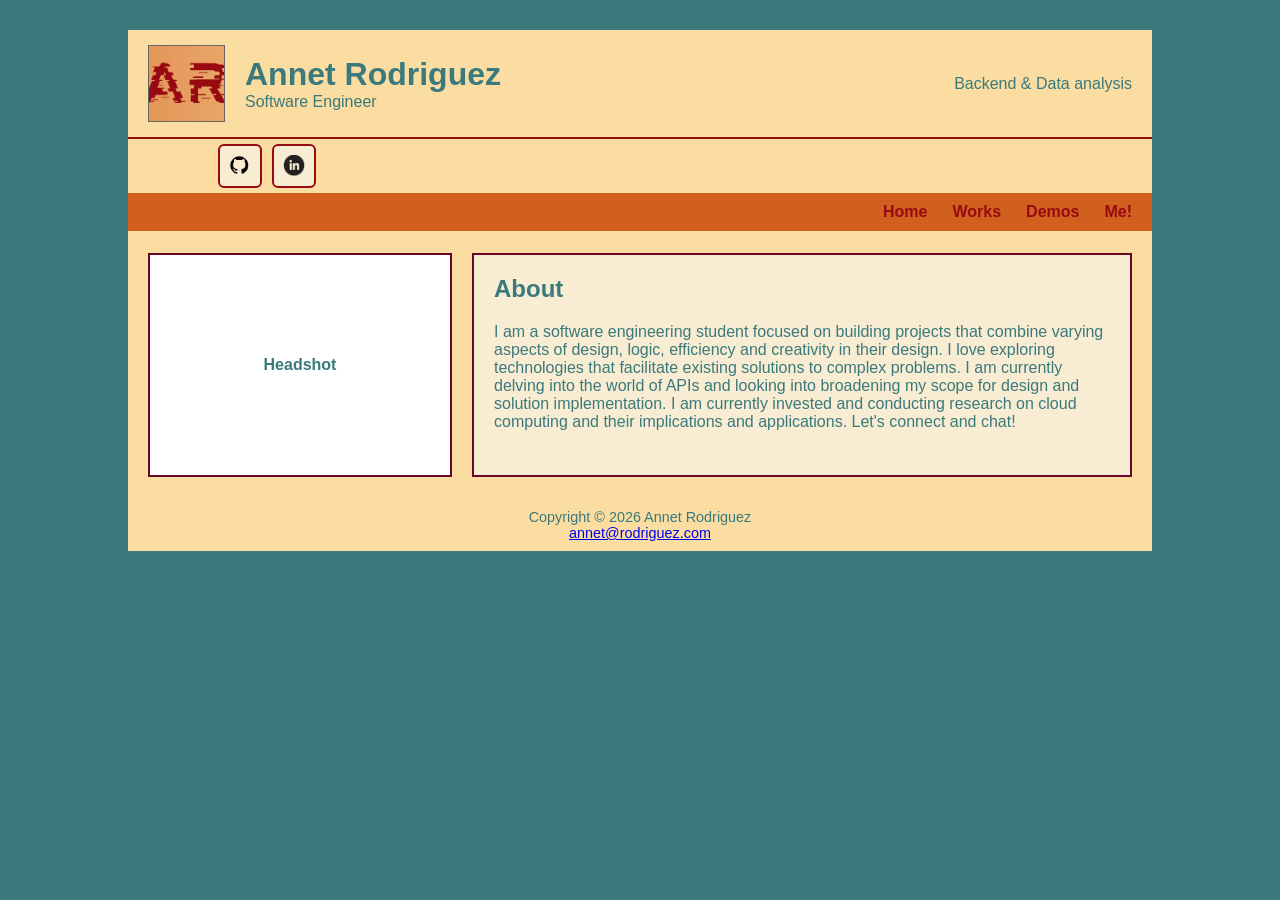
==== index.html @ 128ba988 "Add files via upload" ====
<!DOCTYPE html>
<html lang ='en'>
<head>
    <meta charset = "UTF-8">
    <meta name="viewport" content="width=device-width"/>
    <link rel="icon" type="image/png" href="ARFav.png">
    <title>Annet Rodriguez</title>
    <link rel="stylesheet" href="details.css">
</head>
<body>
    <div id = "wrapper">

    <!--top header section -->
    <header>
            <img src="ARFav.png" alt="Annet logo" class="logo">
            <div class="title">
                <h1> Annet Rodriguez</h1>
                <p>Software Engineer</p>
            </div>

        <div class="tag">
            <p>Backend & Data analysis</p>
        </div>
    </header>

<div class="socials">
    <a href="https://github.com" target="_blank" class="icon-btn">
        <img src="githubImg.png" alt="GitHub">
    </a>

    <a href="https://linkedin.com" target="_blank" class="icon-btn">
        <img src="linkedInImg.png" alt="LinkedIn">
    </a>
</div>

<nav>
    <ul>
        <li><a href="#">Home</a></li>
        <li><a href="#">Works</a></li>
        <li><a href="#">Demos</a></li>
        <li><a href="#">Me!</a></li>   
    </ul>
</nav>

<main>
    <section class="homeArea">
        <div class="headshotBox">
            <p>Headshot<p>
        </div>

        <div class="aboutMe">
            <h2>About</h2>
            <p>
                I am a software engineering student focused on building projects that combine
                varying aspects of design, logic, efficiency and creativity in their design. I love exploring 
                technologies that facilitate existing solutions to complex problems. I am currently delving into
                the world of APIs and looking into broadening my scope for design and solution implementation. I am currently invested and conducting research 
                on cloud computing and their implications and applications.
                Let's connect and chat!
            </p>
        </div>
    </section>
</main>
<footer>
        Copyright &copy; 2026 Annet Rodriguez <br>
        <a href="mailto:annet@rodriguez.com">annet@rodriguez.com</a>
</footer>  


</body>
</html>
---- details.css ----
body {
        background-color: #3a797c;
        color: #3a797c;
        font-family: Arial, Helvetica, sans-serif;
        margin: 0;
    }
#wrapper {
    width: 80%;
    margin: 30px auto;
    background-color: #fbdda2 ;
    border: 2px soid #d1601f
}
header{
    display:flex;
    align-items:center;
    gap: 20px;
    padding: 15px 20px;
    border-bottom:2px solid #970a12
}


.logo {
    width: 75px;
    height: 75px;
    object-fit: cover;
    border: 1px solid #666;
}

.title h1 {
    margin: 0;
    font-size: 2rem;
}

.title p {
    margin: 0;
    font-size: .9 rem;
}

.tag {
    margin-left:auto;
    max-width: 250px;
    
}

.socials {
    display: flex;
    gap: 10px;
    padding: 5px 20px 5px 90px;
}

.icon-btn {
    display: flex;
    align-items: center;
    justify-content: center;

    width: 40px;
    height: 40px;

    background-color: #f8edd3;
    border: 2px solid #970a12;
    border-radius: 6px;

    text-decoration: none;
}
.icon-btn img {
    width: 22px;
    height: 22px;
    object-fit: contain;
}

.icon-btn:hover {
    background-color: #ffdca8;
    transform: translateY(-2px);
    cursor: pointer;
}



  nav {
    border-bottom: 2px solid #fbdda2;
    padding: 10px 20px;
    background-color: #d1601f;
    text-align: right
   }
nav ul {
    list-style: none;
    display: flex;
    justify-content: flex-end;
    gap: 25px;
    margin: 0;
    padding: 0;
}

nav a {
    text-decoration: none;
    color: #970a12;
    font-weight: bold;
}

nav a:hover {
    text-decoration: underline;
}

main {
    padding: 20px;
}

.homeArea {
    display: flex;
    gap: 20px;
}
.headshotBox {
    width: 300px;
    height: 220px;
    border: 2px solid #670626;
    background-color: #fff;
    display: flex;
    justify-content: center;
    align-items: center;
    font-weight: bold;
}

.aboutMe {
    flex: 1;
    min-height: 220px;
    border: 2px solid #670626;
    background-color: #f8edd3;
    padding: 20px;
    box-sizing: border-box;
}

.aboutMe h2 {
    margin-top: 0;
}

footer {
    text-align: center;
    padding: 10px;
    border-top: 2px solid #fbdda2;
    font-size: 0.9rem;
}
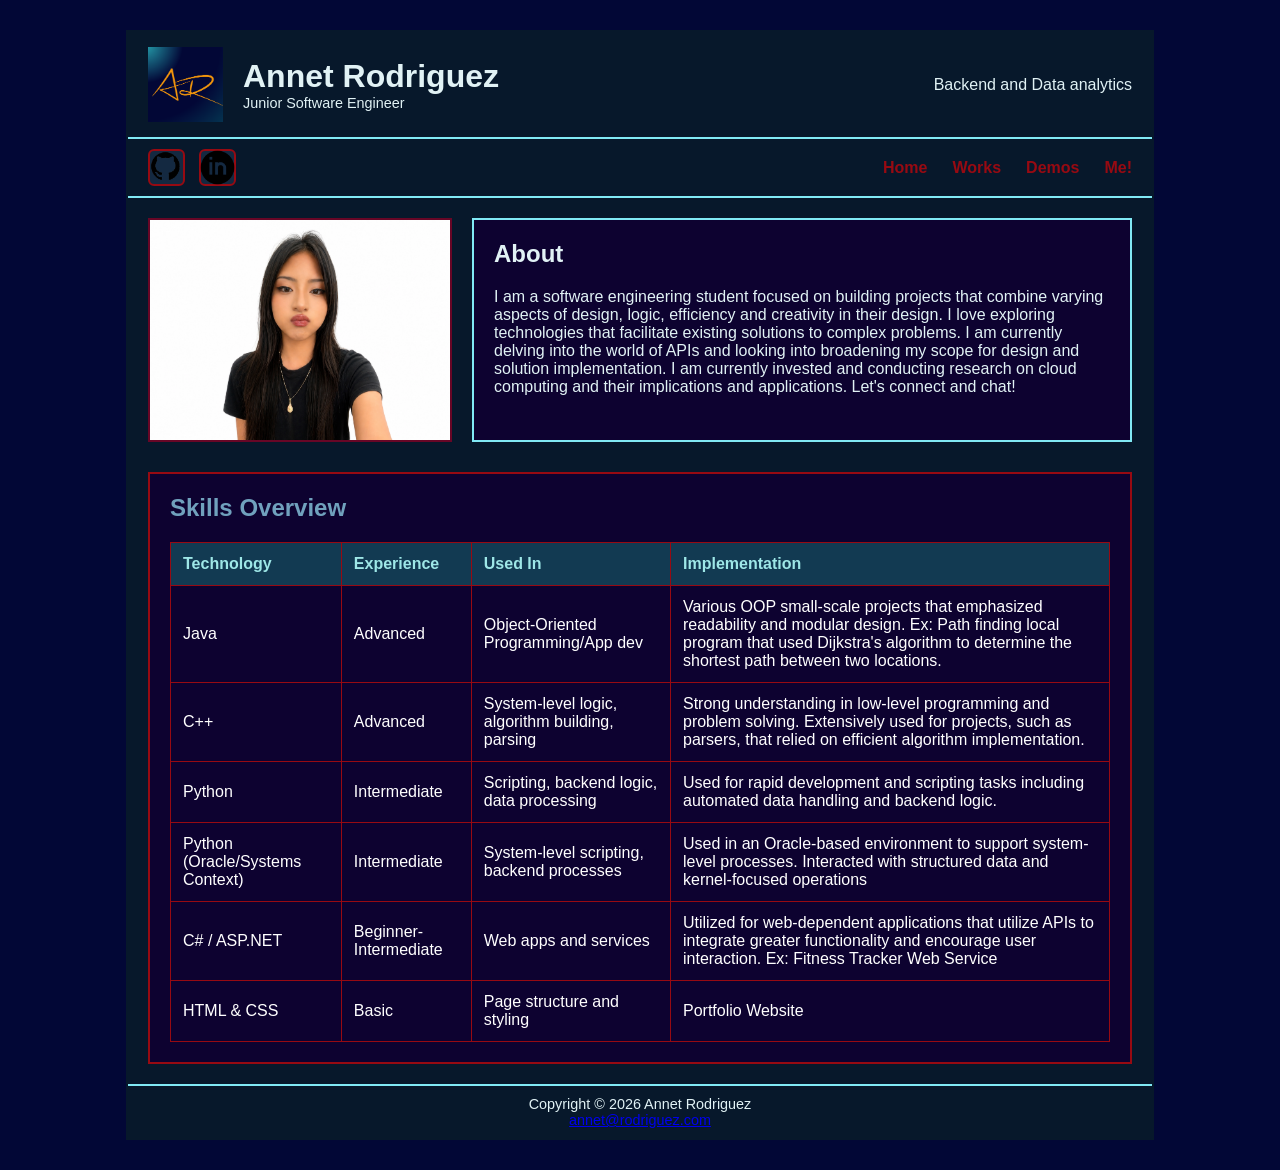
==== commit d3f9605b: "Add files via upload" ====
--- a/index.html
+++ b/index.html
@@ -9,43 +9,45 @@
 </head>
 <body>
     <div id = "wrapper">
-
-    <!--top header section -->
     <header>
             <img src="ARFav.png" alt="Annet logo" class="logo">
             <div class="title">
                 <h1> Annet Rodriguez</h1>
-                <p>Software Engineer</p>
+                <p>Junior Software Engineer</p>
             </div>
 
         <div class="tag">
-            <p>Backend & Data analysis</p>
+            <p> Backend and Data analytics</p>
+
         </div>
     </header>
 
-<div class="socials">
-    <a href="https://github.com" target="_blank" class="icon-btn">
+
+    
+    
+<nav>
+    <div class="navLeft">
+        <a href="https://github.com/net-i" target="_blank" class="icon-btn">
         <img src="githubImg.png" alt="GitHub">
     </a>
 
     <a href="https://linkedin.com" target="_blank" class="icon-btn">
-        <img src="linkedInImg.png" alt="LinkedIn">
+        <img src="linkedInImg.png" alt="GitHub">
     </a>
-</div>
+    </div>
 
-<nav>
-    <ul>
-        <li><a href="#">Home</a></li>
-        <li><a href="#">Works</a></li>
-        <li><a href="#">Demos</a></li>
-        <li><a href="#">Me!</a></li>   
+    <ul class="navRight">
+        <li><a href="index.html">Home</a></li>
+        <li><a href="works.html">Works</a></li>
+        <li><a href="demos.html">Demos</a></li>
+        <li><a href="about.html">Me!</a></li>   
     </ul>
 </nav>
 
 <main>
     <section class="homeArea">
         <div class="headshotBox">
-            <p>Headshot<p>
+            <img src="toSee.png" >
         </div>
 
         <div class="aboutMe">
@@ -60,7 +62,65 @@
             </p>
         </div>
     </section>
+
+    <section class="skillSection">
+        <h2>Skills Overview</h2>
+
+        <table class="skillsTable">
+            <tr>
+                <th>Technology</th>
+                <th>Experience</th>
+                <th>Used In</th>
+                <th>Implementation</th>
+            </tr>
+
+            <tr>
+                <td>Java</td>
+                <td>Advanced</td>
+                <td>Object-Oriented Programming/App dev</td>
+                <td>Various OOP small-scale projects that emphasized readability and modular design. Ex: Path finding local program that used Dijkstra's algorithm to determine the shortest path between two locations.</td>
+            </tr>
+
+            <tr>
+                <td>C++</td>
+                <td>Advanced</td>
+                <td>System-level logic, algorithm building, parsing</td>
+                <td>Strong understanding in low-level programming and problem solving. Extensively used for projects, such as parsers, that relied on efficient algorithm implementation.</td>
+            </tr>
+
+            <tr>
+                <td>Python</td>
+                <td>Intermediate</td>
+                <td>Scripting, backend logic, data processing</td>
+                <td>Used for rapid development and scripting tasks including automated data handling and backend logic. </td>
+            </tr>
+
+            <tr>
+                <td>Python (Oracle/Systems Context)</td>
+                <td>Intermediate</td>
+                <td>System-level scripting, backend processes</td>
+                <td>Used in an Oracle-based environment to support system-level processes. Interacted with structured data and kernel-focused operations </td>
+            </tr>
+
+            <tr>
+                <td>C# / ASP.NET</td>
+                <td>Beginner-Intermediate</td>
+                <td>Web apps and services</td>
+                <td>Utilized for web-dependent applications that utilize APIs to integrate greater functionality and encourage user interaction. Ex: Fitness Tracker Web Service</td>
+            </tr>
+
+             <tr>
+                <td>HTML &amp; CSS</td>
+                <td>Basic</td>
+                <td>Page structure and styling</td>
+                <td>Portfolio Website</td>
+            </tr>
+        </table>
+    </section>
 </main>
+
+
+
 <footer>
         Copyright &copy; 2026 Annet Rodriguez <br>
         <a href="mailto:annet@rodriguez.com">annet@rodriguez.com</a>
--- a/details.css
+++ b/details.css
@@ -1,21 +1,21 @@
 body {
-        background-color: #3a797c;
-        color: #3a797c;
+        background-color: #020736;
+        color: #E1F2F5;
         font-family: Arial, Helvetica, sans-serif;
         margin: 0;
     }
 #wrapper {
     width: 80%;
     margin: 30px auto;
-    background-color: #fbdda2 ;
-    border: 2px soid #d1601f
+    background-color: #07182B;
+    border: 2px solid #07182B
 }
 header{
     display:flex;
     align-items:center;
     gap: 20px;
     padding: 15px 20px;
-    border-bottom:2px solid #970a12
+    border-bottom:2px solid #80e9f5
 }
 
 
@@ -23,7 +23,7 @@
     width: 75px;
     height: 75px;
     object-fit: cover;
-    border: 1px solid #666;
+
 }
 
 .title h1 {
@@ -33,7 +33,7 @@
 
 .title p {
     margin: 0;
-    font-size: .9 rem;
+    font-size: .9rem;
 }
 
 .tag {
@@ -53,23 +53,23 @@
     align-items: center;
     justify-content: center;
 
-    width: 40px;
-    height: 40px;
-
-    background-color: #f8edd3;
+    width: 33px;
+    height: 33px;
+
+    background-color: #142941;
     border: 2px solid #970a12;
     border-radius: 6px;
 
     text-decoration: none;
 }
 .icon-btn img {
-    width: 22px;
-    height: 22px;
+    width: 35px;
+    height: 35px;
     object-fit: contain;
 }
 
 .icon-btn:hover {
-    background-color: #ffdca8;
+    background-color: #335A70;
     transform: translateY(-2px);
     cursor: pointer;
 }
@@ -77,10 +77,14 @@
 
 
   nav {
-    border-bottom: 2px solid #fbdda2;
+    display: flex;
+    justify-content: space-between;
+    align-items: center;
+
+
+    border-bottom: 2px solid #80e9f5;
     padding: 10px 20px;
-    background-color: #d1601f;
-    text-align: right
+    background-color: #07182B;
    }
 nav ul {
     list-style: none;
@@ -90,7 +94,19 @@
     margin: 0;
     padding: 0;
 }
-
+.navLeft{
+    display: flex;
+    align-items: center;
+    gap: 14px;
+}
+.navRight {
+    list-style: none;
+    display: flex;
+    align-items:center;
+    gap: 25px;
+    margin:0; 
+    padding:0;
+}
 nav a {
     text-decoration: none;
     color: #970a12;
@@ -109,7 +125,7 @@
     display: flex;
     gap: 20px;
 }
-.headshotBox {
+.headshotBox img{
     width: 300px;
     height: 220px;
     border: 2px solid #670626;
@@ -120,22 +136,308 @@
     font-weight: bold;
 }
 
+
+/*index page */
+
 .aboutMe {
     flex: 1;
     min-height: 220px;
+    border: 2px solid #80e9f5;
+    background-color: #0d0230;
+    padding: 20px;
+    box-sizing: border-box;
+}
+
+.aboutMe h2 {
+    margin-top: 0;
+}
+
+
+.skillSection {
+    margin-top: 30px;
+    border: 2px solid #970a12;
+    padding: 20px;
+    background-color: #0d0230;
+}
+
+.skillSection h2 {
+    margin-top: 0;
+    color: #70A1BD;
+}
+
+.skillsTable {
+    width: 100%;
+    border-collapse: collapse;
+    color: white;
+}
+
+.skillsTable th {
+    background-color: #123a52;
+    color: #9ee7e7;
+    padding: 12px;
+    text-align: left;
+    border: 1px solid #970a12;
+}
+
+.skillsTable td {
+    padding: 12px;
+    border: 1px solid #970a12;
+}
+
+.skillsTable tr:hover {
+    background-color: #110f35;
+}
+
+
+
+/*works page set up */
+.pageHeader {
+    margin-bottom: 25px;
+}
+
+.pageHeader h2 {
+    margin: 0 0 10px 0;
+    color: #70A1BD;
+    font-size: 2rem;
+}
+
+.pageHeader p {
+    margin: 0;
+    max-width: 700px;
+}
+
+.projectList {
+    display: flex;
+    flex-direction: column;
+    gap: 25px;
+}
+
+.projectCard {
+    display: flex;
+    gap: 20px;
+    padding: 20px;
     border: 2px solid #670626;
-    background-color: #f8edd3;
+    background-color: #0d0230;
+}
+.projectList :hover {
+    background-color: #0f0d34;
+}
+.projectImage {
+    width: 220px;
+    min-height: 150px;
+    background-color: #e8eef1;
+    color: #3a797c;
+    display: flex;
+    justify-content: center;
+    align-items: center;
+    font-weight: bold;
+    flex-shrink: 0;
+}
+
+.projectImage img{
+    width: 100%;
+    height: 150px;
+    object-fit:cover;
+    display:block;
+
+}
+
+
+.projectInfo h3 {
+    margin-top: 0;
+    margin-bottom: 10px;
+    color: #70A1BD;
+}
+
+.projectInfo p {
+    margin-top: 0;
+    line-height: 1.5;
+}
+
+.tech-tags {
+    display: flex;
+    flex-wrap: wrap;
+    gap: 10px;
+    margin-top: 15px;
+}
+.tech-tags :hover {
+    background-color: #123a52;
+}
+
+.tech-tags span {
+    background-color: #123a52;
+    color: #9ee7e7;
+    padding: 6px 12px;
+    border-radius: 20px;
+    font-size: 0.9rem;
+    font-weight: bold;
+}
+
+.demo-tags {
+    display: flex;
+    flex-wrap: wrap;
+    gap: 10px;
+    margin-top: 15px;
+}
+
+.demo-tags a {
+    text-decoration: none;
+}
+.demo-tags span {
+    background-color: #9ee7e7;
+    color: #123a52;
+    padding: 6px 12px;
+    border-radius: 20px;
+    font-size: 0.9rem;
+    font-weight: bold;
+}
+.demo-tags :hover {
+    background-color: #5db3b3;
+}
+
+
+/*demo page set up */
+
+.description {
+    display: flex;
+    flex-direction: column;
+    gap: 20px;
+}
+
+.demoVideo{
+    border: 2px solid #80e9f5;
+    background-color: #0d0230;
+    min-height: 300px;
     padding: 20px;
     box-sizing: border-box;
 }
 
-.aboutMe h2 {
-    margin-top: 0;
-}
+ .demoAbout {
+    border: 2px solid #80e9f5;
+    background-color: #0d0230;
+    padding: 20px;
+    box-sizing: border-box;
+}
+
+ .demoAbout h2{
+    margin-top: 0;
+    color: #70A1BD;
+ }
+.feature-list {
+    list-style-type: square;
+    padding-left: 0;
+    list-style-position: inside;
+}
+
+.feature-list li {
+    position: relative;
+    padding-left: 20px;
+    margin-bottom: 10px;
+}
+
+
+
+/*about me page set up */
+
+.meLayout {
+    display: flex;
+    gap: 25px;
+    align-items: flex-start;
+}
+
+.meCard,
+.contact-card {
+    flex: 1;
+    border: 2px solid #670626;
+    background-color: #0d0230;
+    padding: 20px;
+    box-sizing: border-box;
+}
+
+.meCard h2,
+.contact-card h2 {
+    margin-top: 0;
+    color: #70A1BD;
+}
+
+.contact-form {
+    display: flex;
+    flex-direction: column;
+    gap: 10px;
+}
+
+.contact-form label {
+    font-weight: bold;
+    color: #9ed0db;
+}
+
+.contact-form input[type="text"],
+.contact-form textarea {
+    width: 100%;
+    padding: 10px;
+    border: 1px solid #70A1BD;
+    background-color: #e1f2f5;
+    color: #07182B;
+    box-sizing: border-box;
+    font-family: Arial, Helvetica, sans-serif;
+}
+
+.contact-form input[type="submit"] {
+    width: fit-content;
+    padding: 10px 18px;
+    border: 2px solid #970a12;
+    background-color: #70A1BD;
+    color: #07182B;
+    font-weight: bold;
+    cursor: pointer;
+}
+
+.contact-form input[type="submit"]:hover {
+    background-color: #335A70;
+    color: #ffffff;
+}
+
+.left-side{
+    flex: 1;
+}
+
+.image-row {
+    display: flex;
+    justify-content: space-between;
+    gap: 15px;
+    margin-top: 20px;
+}
+
+.image-card {
+    flex: 1;
+    border: 2px solid #670626;
+    background-color: #0b2238;
+}
+
+.image-card img {
+    width: 100%;
+    height: 120px;
+    object-fit: cover;
+    display: block;
+}
+
+
+
+
+
+
+
+
+
+
+
+
+
+
 
 footer {
     text-align: center;
     padding: 10px;
-    border-top: 2px solid #fbdda2;
+    border-top: 2px solid #80e9f5;
     font-size: 0.9rem;
 }
